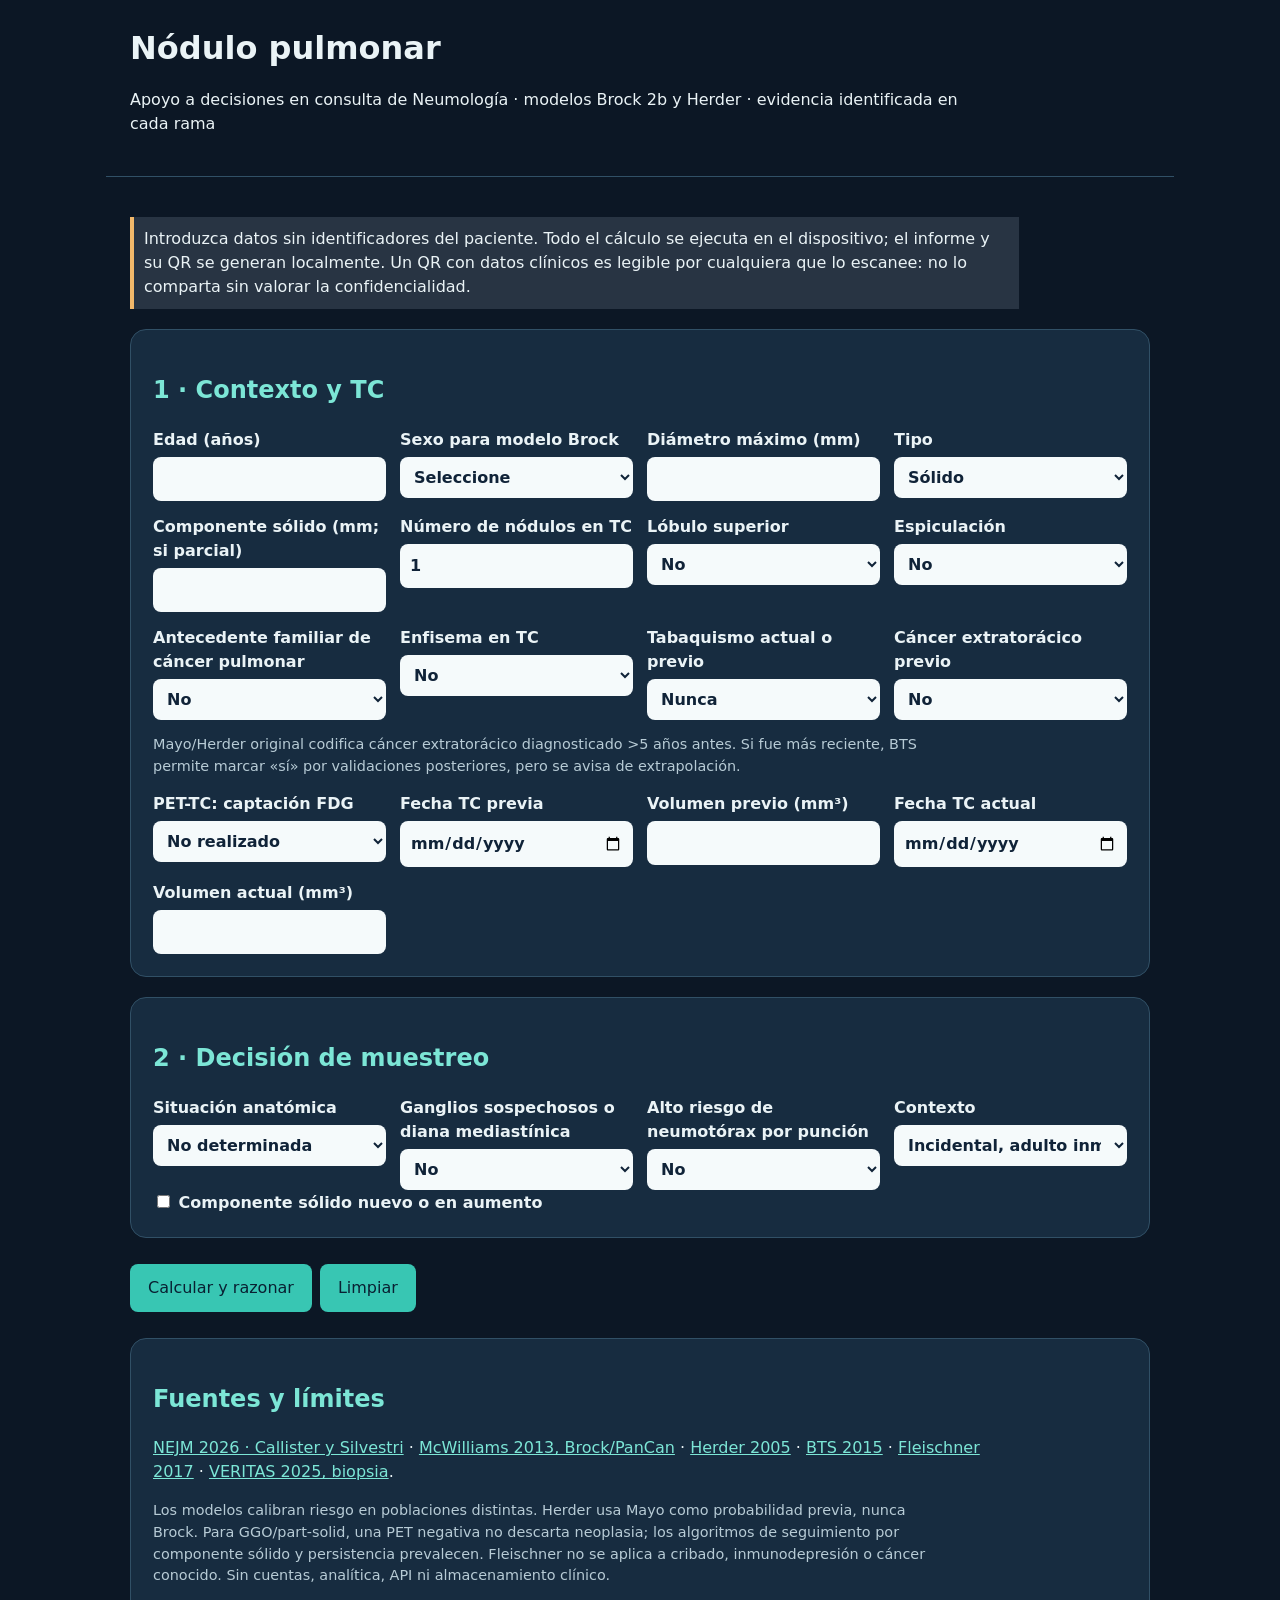
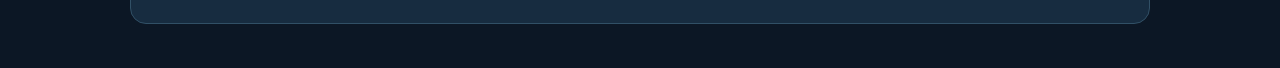
==== nodulo-pulmonar/index.html @ 8e1ca2b0 "Publicar PWA profesional de nódulo pulmonar con modelos validados" ====
<!doctype html><html lang="es"><head><meta charset="utf-8"><meta name="viewport" content="width=device-width,initial-scale=1"><meta name="theme-color" content="#0c1725"><meta name="apple-mobile-web-app-capable" content="yes"><link rel="manifest" href="manifest.webmanifest"><link rel="icon" href="icon.svg"><title>Nódulo pulmonar · consulta</title><style>body{margin:0;background:#0c1725;color:#eaf3f6;font:16px/1.5 system-ui}header,main{max-width:1020px;margin:auto;padding:24px}header{border-bottom:1px solid #315066}h1{margin:0;font-size:2rem}h2{color:#7ce6d6}p{max-width:85ch}.card{background:#172c40;border:1px solid #315066;border-radius:16px;padding:22px;margin:20px 0}.grid{display:grid;grid-template-columns:repeat(auto-fit,minmax(220px,1fr));gap:14px}label{display:block;font-weight:650}input,select,textarea{box-sizing:border-box;width:100%;font:inherit;background:#f5fafb;color:#102338;padding:10px;border-radius:8px;border:0;margin-top:5px}input[type=checkbox]{width:auto}button{background:#38c6b3;color:#092032;border:0;border-radius:8px;padding:12px 18px;font-weight:bold;font:inherit;cursor:pointer;margin:6px 8px 6px 0}a{color:#7ce6d6}.small{font-size:.9rem;color:#b7cbd5}.warn{border-left:4px solid #f2b86a;padding:10px;background:#283443}.result{white-space:pre-wrap}.hidden{display:none}@media print{body{background:white;color:black}header,form,.no-print{display:none!important}.card{background:white;color:black;border:0}a{color:black}}</style></head><body><header><h1>Nódulo pulmonar</h1><p>Apoyo a decisiones en consulta de Neumología · modelos Brock 2b y Herder · evidencia identificada en cada rama</p></header><main><p class="warn">Introduzca datos sin identificadores del paciente. Todo el cálculo se ejecuta en el dispositivo; el informe y su QR se generan localmente. Un QR con datos clínicos es legible por cualquiera que lo escanee: no lo comparta sin valorar la confidencialidad.</p><form id="form"><section class="card"><h2>1 · Contexto y TC</h2><div class="grid"><label>Edad (años)<input name="age" type="number" min="18" max="100" required></label><label>Sexo para modelo Brock<select name="female"><option value="">Seleccione</option><option value="0">Varón</option><option value="1">Mujer</option></select></label><label>Diámetro máximo (mm)<input name="diameter" type="number" min="1" max="30" step=".1" required></label><label>Tipo<select name="type"><option value="solid">Sólido</option><option value="ggo">Vidrio deslustrado puro</option><option value="part">Parcialmente sólido</option></select></label><label>Componente sólido (mm; si parcial)<input name="solidPart" type="number" min="0" max="30" step=".1"></label><label>Número de nódulos en TC<input name="count" type="number" min="1" max="100" step="1" value="1" required></label><label>Lóbulo superior<select name="upper"><option value="0">No</option><option value="1">Sí</option></select></label><label>Espiculación<select name="spiculation"><option value="0">No</option><option value="1">Sí</option></select></label><label>Antecedente familiar de cáncer pulmonar<select name="family"><option value="0">No</option><option value="1">Sí</option></select></label><label>Enfisema en TC<select name="emphysema"><option value="0">No</option><option value="1">Sí</option></select></label><label>Tabaquismo actual o previo<select name="smoker"><option value="0">Nunca</option><option value="1">Actual o previo</option></select></label><label>Cáncer extratorácico previo<select name="cancer"><option value="0">No</option><option value="1">Sí, diagnosticado hace más de 5 años</option><option value="2">Sí, en los últimos 5 años</option></select></label></div><p class="small">Mayo/Herder original codifica cáncer extratorácico diagnosticado &gt;5 años antes. Si fue más reciente, BTS permite marcar «sí» por validaciones posteriores, pero se avisa de extrapolación.</p><div class="grid"><label>PET-TC: captación FDG<select name="pet"><option value="none">No realizado</option><option value="absent">Ausente (fondo pulmonar)</option><option value="faint">Tenue (≤ pool mediastínico)</option><option value="moderate">Moderada (&gt; pool mediastínico)</option><option value="intense">Intensa (marcadamente &gt; pool)</option></select></label><label>Fecha TC previa<input name="date1" type="date"></label><label>Volumen previo (mm³)<input name="v1" type="number" min="0" step=".1"></label><label>Fecha TC actual<input name="date2" type="date"></label><label>Volumen actual (mm³)<input name="v2" type="number" min="0" step=".1"></label></div></section><section class="card"><h2>2 · Decisión de muestreo</h2><div class="grid"><label>Situación anatómica<select name="location"><option value="unknown">No determinada</option><option value="central">Central / lesión endobronquial</option><option value="peripheral">Periférica con ventana transtorácica</option><option value="peripheralAirway">Periférica con bronquio signo o navegación</option></select></label><label>Ganglios sospechosos o diana mediastínica<select name="nodes"><option value="0">No</option><option value="1">Sí</option></select></label><label>Alto riesgo de neumotórax por punción<select name="pneumo"><option value="0">No</option><option value="1">Sí</option></select></label><label>Contexto<select name="scope"><option value="incidental">Incidental, adulto inmunocompetente sin cáncer conocido</option><option value="screen">Cribado</option><option value="oncology">Cáncer activo conocido</option><option value="immune">Inmunosupresión / infección probable</option></select></label></div><label><input type="checkbox" name="newsolid"> Componente sólido nuevo o en aumento</label></section><button type="submit">Calcular y razonar</button><button type="reset">Limpiar</button></form><section id="output" class="card hidden" aria-live="polite"></section><section class="card"><h2>Fuentes y límites</h2><p><a href="https://www.nejm.org/doi/full/10.1056/NEJMcp2515063">NEJM 2026 · Callister y Silvestri</a> · <a href="https://pmc.ncbi.nlm.nih.gov/articles/3951177/">McWilliams 2013, Brock/PanCan</a> · <a href="https://pubmed.ncbi.nlm.nih.gov/16236914/">Herder 2005</a> · <a href="https://www.brit-thoracic.org.uk/clinical-resources/guidelines/pulmonary-nodules/">BTS 2015</a> · <a href="https://pubs.rsna.org/doi/10.1148/radiol.2017161659">Fleischner 2017</a> · <a href="https://www.nejm.org/doi/10.1056/NEJMoa2414059">VERITAS 2025, biopsia</a>.</p><p class="small">Los modelos calibran riesgo en poblaciones distintas. Herder usa Mayo como probabilidad previa, nunca Brock. Para GGO/part-solid, una PET negativa no descarta neoplasia; los algoritmos de seguimiento por componente sólido y persistencia prevalecen. Fleischner no se aplica a cribado, inmunodepresión o cáncer conocido. Sin cuentas, analítica, API ni almacenamiento clínico.</p></section></main><script type="module" src="app.mjs"></script></body></html>
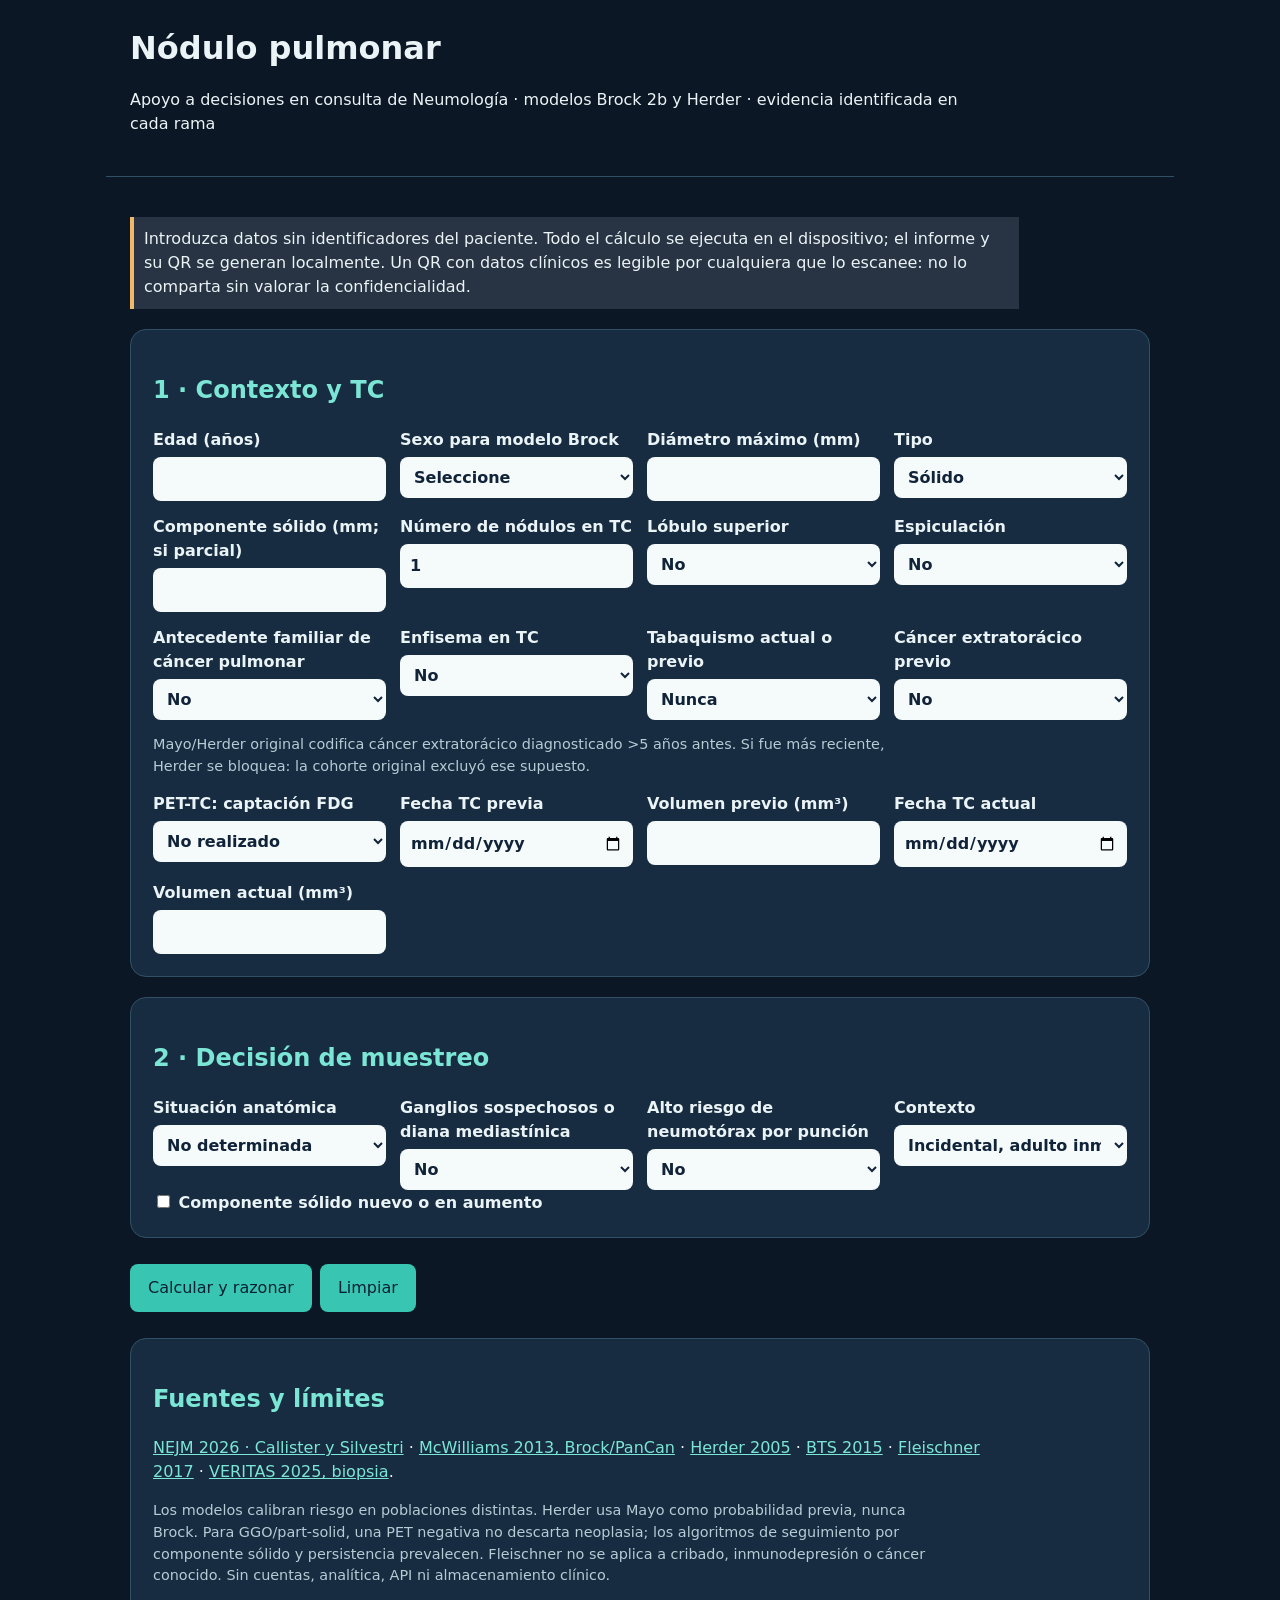
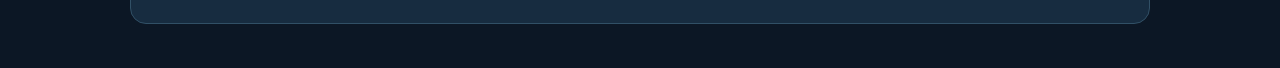
==== commit 613d21c1: "Aclarar exclusión de Herder y cerrar registro de publicación" ====
--- a/nodulo-pulmonar/index.html
+++ b/nodulo-pulmonar/index.html
@@ -1 +1 @@
-<!doctype html><html lang="es"><head><meta charset="utf-8"><meta name="viewport" content="width=device-width,initial-scale=1"><meta name="theme-color" content="#0c1725"><meta name="apple-mobile-web-app-capable" content="yes"><link rel="manifest" href="manifest.webmanifest"><link rel="icon" href="icon.svg"><title>Nódulo pulmonar · consulta</title><style>body{margin:0;background:#0c1725;color:#eaf3f6;font:16px/1.5 system-ui}header,main{max-width:1020px;margin:auto;padding:24px}header{border-bottom:1px solid #315066}h1{margin:0;font-size:2rem}h2{color:#7ce6d6}p{max-width:85ch}.card{background:#172c40;border:1px solid #315066;border-radius:16px;padding:22px;margin:20px 0}.grid{display:grid;grid-template-columns:repeat(auto-fit,minmax(220px,1fr));gap:14px}label{display:block;font-weight:650}input,select,textarea{box-sizing:border-box;width:100%;font:inherit;background:#f5fafb;color:#102338;padding:10px;border-radius:8px;border:0;margin-top:5px}input[type=checkbox]{width:auto}button{background:#38c6b3;color:#092032;border:0;border-radius:8px;padding:12px 18px;font-weight:bold;font:inherit;cursor:pointer;margin:6px 8px 6px 0}a{color:#7ce6d6}.small{font-size:.9rem;color:#b7cbd5}.warn{border-left:4px solid #f2b86a;padding:10px;background:#283443}.result{white-space:pre-wrap}.hidden{display:none}@media print{body{background:white;color:black}header,form,.no-print{display:none!important}.card{background:white;color:black;border:0}a{color:black}}</style></head><body><header><h1>Nódulo pulmonar</h1><p>Apoyo a decisiones en consulta de Neumología · modelos Brock 2b y Herder · evidencia identificada en cada rama</p></header><main><p class="warn">Introduzca datos sin identificadores del paciente. Todo el cálculo se ejecuta en el dispositivo; el informe y su QR se generan localmente. Un QR con datos clínicos es legible por cualquiera que lo escanee: no lo comparta sin valorar la confidencialidad.</p><form id="form"><section class="card"><h2>1 · Contexto y TC</h2><div class="grid"><label>Edad (años)<input name="age" type="number" min="18" max="100" required></label><label>Sexo para modelo Brock<select name="female"><option value="">Seleccione</option><option value="0">Varón</option><option value="1">Mujer</option></select></label><label>Diámetro máximo (mm)<input name="diameter" type="number" min="1" max="30" step=".1" required></label><label>Tipo<select name="type"><option value="solid">Sólido</option><option value="ggo">Vidrio deslustrado puro</option><option value="part">Parcialmente sólido</option></select></label><label>Componente sólido (mm; si parcial)<input name="solidPart" type="number" min="0" max="30" step=".1"></label><label>Número de nódulos en TC<input name="count" type="number" min="1" max="100" step="1" value="1" required></label><label>Lóbulo superior<select name="upper"><option value="0">No</option><option value="1">Sí</option></select></label><label>Espiculación<select name="spiculation"><option value="0">No</option><option value="1">Sí</option></select></label><label>Antecedente familiar de cáncer pulmonar<select name="family"><option value="0">No</option><option value="1">Sí</option></select></label><label>Enfisema en TC<select name="emphysema"><option value="0">No</option><option value="1">Sí</option></select></label><label>Tabaquismo actual o previo<select name="smoker"><option value="0">Nunca</option><option value="1">Actual o previo</option></select></label><label>Cáncer extratorácico previo<select name="cancer"><option value="0">No</option><option value="1">Sí, diagnosticado hace más de 5 años</option><option value="2">Sí, en los últimos 5 años</option></select></label></div><p class="small">Mayo/Herder original codifica cáncer extratorácico diagnosticado &gt;5 años antes. Si fue más reciente, BTS permite marcar «sí» por validaciones posteriores, pero se avisa de extrapolación.</p><div class="grid"><label>PET-TC: captación FDG<select name="pet"><option value="none">No realizado</option><option value="absent">Ausente (fondo pulmonar)</option><option value="faint">Tenue (≤ pool mediastínico)</option><option value="moderate">Moderada (&gt; pool mediastínico)</option><option value="intense">Intensa (marcadamente &gt; pool)</option></select></label><label>Fecha TC previa<input name="date1" type="date"></label><label>Volumen previo (mm³)<input name="v1" type="number" min="0" step=".1"></label><label>Fecha TC actual<input name="date2" type="date"></label><label>Volumen actual (mm³)<input name="v2" type="number" min="0" step=".1"></label></div></section><section class="card"><h2>2 · Decisión de muestreo</h2><div class="grid"><label>Situación anatómica<select name="location"><option value="unknown">No determinada</option><option value="central">Central / lesión endobronquial</option><option value="peripheral">Periférica con ventana transtorácica</option><option value="peripheralAirway">Periférica con bronquio signo o navegación</option></select></label><label>Ganglios sospechosos o diana mediastínica<select name="nodes"><option value="0">No</option><option value="1">Sí</option></select></label><label>Alto riesgo de neumotórax por punción<select name="pneumo"><option value="0">No</option><option value="1">Sí</option></select></label><label>Contexto<select name="scope"><option value="incidental">Incidental, adulto inmunocompetente sin cáncer conocido</option><option value="screen">Cribado</option><option value="oncology">Cáncer activo conocido</option><option value="immune">Inmunosupresión / infección probable</option></select></label></div><label><input type="checkbox" name="newsolid"> Componente sólido nuevo o en aumento</label></section><button type="submit">Calcular y razonar</button><button type="reset">Limpiar</button></form><section id="output" class="card hidden" aria-live="polite"></section><section class="card"><h2>Fuentes y límites</h2><p><a href="https://www.nejm.org/doi/full/10.1056/NEJMcp2515063">NEJM 2026 · Callister y Silvestri</a> · <a href="https://pmc.ncbi.nlm.nih.gov/articles/3951177/">McWilliams 2013, Brock/PanCan</a> · <a href="https://pubmed.ncbi.nlm.nih.gov/16236914/">Herder 2005</a> · <a href="https://www.brit-thoracic.org.uk/clinical-resources/guidelines/pulmonary-nodules/">BTS 2015</a> · <a href="https://pubs.rsna.org/doi/10.1148/radiol.2017161659">Fleischner 2017</a> · <a href="https://www.nejm.org/doi/10.1056/NEJMoa2414059">VERITAS 2025, biopsia</a>.</p><p class="small">Los modelos calibran riesgo en poblaciones distintas. Herder usa Mayo como probabilidad previa, nunca Brock. Para GGO/part-solid, una PET negativa no descarta neoplasia; los algoritmos de seguimiento por componente sólido y persistencia prevalecen. Fleischner no se aplica a cribado, inmunodepresión o cáncer conocido. Sin cuentas, analítica, API ni almacenamiento clínico.</p></section></main><script type="module" src="app.mjs"></script></body></html>
+<!doctype html><html lang="es"><head><meta charset="utf-8"><meta name="viewport" content="width=device-width,initial-scale=1"><meta name="theme-color" content="#0c1725"><meta name="apple-mobile-web-app-capable" content="yes"><link rel="manifest" href="manifest.webmanifest"><link rel="icon" href="icon.svg"><title>Nódulo pulmonar · consulta</title><style>body{margin:0;background:#0c1725;color:#eaf3f6;font:16px/1.5 system-ui}header,main{max-width:1020px;margin:auto;padding:24px}header{border-bottom:1px solid #315066}h1{margin:0;font-size:2rem}h2{color:#7ce6d6}p{max-width:85ch}.card{background:#172c40;border:1px solid #315066;border-radius:16px;padding:22px;margin:20px 0}.grid{display:grid;grid-template-columns:repeat(auto-fit,minmax(220px,1fr));gap:14px}label{display:block;font-weight:650}input,select,textarea{box-sizing:border-box;width:100%;font:inherit;background:#f5fafb;color:#102338;padding:10px;border-radius:8px;border:0;margin-top:5px}input[type=checkbox]{width:auto}button{background:#38c6b3;color:#092032;border:0;border-radius:8px;padding:12px 18px;font-weight:bold;font:inherit;cursor:pointer;margin:6px 8px 6px 0}a{color:#7ce6d6}.small{font-size:.9rem;color:#b7cbd5}.warn{border-left:4px solid #f2b86a;padding:10px;background:#283443}.result{white-space:pre-wrap}.hidden{display:none}@media print{body{background:white;color:black}header,form,.no-print{display:none!important}.card{background:white;color:black;border:0}a{color:black}}</style></head><body><header><h1>Nódulo pulmonar</h1><p>Apoyo a decisiones en consulta de Neumología · modelos Brock 2b y Herder · evidencia identificada en cada rama</p></header><main><p class="warn">Introduzca datos sin identificadores del paciente. Todo el cálculo se ejecuta en el dispositivo; el informe y su QR se generan localmente. Un QR con datos clínicos es legible por cualquiera que lo escanee: no lo comparta sin valorar la confidencialidad.</p><form id="form"><section class="card"><h2>1 · Contexto y TC</h2><div class="grid"><label>Edad (años)<input name="age" type="number" min="18" max="100" required></label><label>Sexo para modelo Brock<select name="female"><option value="">Seleccione</option><option value="0">Varón</option><option value="1">Mujer</option></select></label><label>Diámetro máximo (mm)<input name="diameter" type="number" min="1" max="30" step=".1" required></label><label>Tipo<select name="type"><option value="solid">Sólido</option><option value="ggo">Vidrio deslustrado puro</option><option value="part">Parcialmente sólido</option></select></label><label>Componente sólido (mm; si parcial)<input name="solidPart" type="number" min="0" max="30" step=".1"></label><label>Número de nódulos en TC<input name="count" type="number" min="1" max="100" step="1" value="1" required></label><label>Lóbulo superior<select name="upper"><option value="0">No</option><option value="1">Sí</option></select></label><label>Espiculación<select name="spiculation"><option value="0">No</option><option value="1">Sí</option></select></label><label>Antecedente familiar de cáncer pulmonar<select name="family"><option value="0">No</option><option value="1">Sí</option></select></label><label>Enfisema en TC<select name="emphysema"><option value="0">No</option><option value="1">Sí</option></select></label><label>Tabaquismo actual o previo<select name="smoker"><option value="0">Nunca</option><option value="1">Actual o previo</option></select></label><label>Cáncer extratorácico previo<select name="cancer"><option value="0">No</option><option value="1">Sí, diagnosticado hace más de 5 años</option><option value="2">Sí, en los últimos 5 años</option></select></label></div><p class="small">Mayo/Herder original codifica cáncer extratorácico diagnosticado &gt;5 años antes. Si fue más reciente, Herder se bloquea: la cohorte original excluyó ese supuesto.</p><div class="grid"><label>PET-TC: captación FDG<select name="pet"><option value="none">No realizado</option><option value="absent">Ausente (fondo pulmonar)</option><option value="faint">Tenue (≤ pool mediastínico)</option><option value="moderate">Moderada (&gt; pool mediastínico)</option><option value="intense">Intensa (marcadamente &gt; pool)</option></select></label><label>Fecha TC previa<input name="date1" type="date"></label><label>Volumen previo (mm³)<input name="v1" type="number" min="0" step=".1"></label><label>Fecha TC actual<input name="date2" type="date"></label><label>Volumen actual (mm³)<input name="v2" type="number" min="0" step=".1"></label></div></section><section class="card"><h2>2 · Decisión de muestreo</h2><div class="grid"><label>Situación anatómica<select name="location"><option value="unknown">No determinada</option><option value="central">Central / lesión endobronquial</option><option value="peripheral">Periférica con ventana transtorácica</option><option value="peripheralAirway">Periférica con bronquio signo o navegación</option></select></label><label>Ganglios sospechosos o diana mediastínica<select name="nodes"><option value="0">No</option><option value="1">Sí</option></select></label><label>Alto riesgo de neumotórax por punción<select name="pneumo"><option value="0">No</option><option value="1">Sí</option></select></label><label>Contexto<select name="scope"><option value="incidental">Incidental, adulto inmunocompetente sin cáncer conocido</option><option value="screen">Cribado</option><option value="oncology">Cáncer activo conocido</option><option value="immune">Inmunosupresión / infección probable</option></select></label></div><label><input type="checkbox" name="newsolid"> Componente sólido nuevo o en aumento</label></section><button type="submit">Calcular y razonar</button><button type="reset">Limpiar</button></form><section id="output" class="card hidden" aria-live="polite"></section><section class="card"><h2>Fuentes y límites</h2><p><a href="https://www.nejm.org/doi/full/10.1056/NEJMcp2515063">NEJM 2026 · Callister y Silvestri</a> · <a href="https://pmc.ncbi.nlm.nih.gov/articles/3951177/">McWilliams 2013, Brock/PanCan</a> · <a href="https://pubmed.ncbi.nlm.nih.gov/16236914/">Herder 2005</a> · <a href="https://www.brit-thoracic.org.uk/clinical-resources/guidelines/pulmonary-nodules/">BTS 2015</a> · <a href="https://pubs.rsna.org/doi/10.1148/radiol.2017161659">Fleischner 2017</a> · <a href="https://www.nejm.org/doi/10.1056/NEJMoa2414059">VERITAS 2025, biopsia</a>.</p><p class="small">Los modelos calibran riesgo en poblaciones distintas. Herder usa Mayo como probabilidad previa, nunca Brock. Para GGO/part-solid, una PET negativa no descarta neoplasia; los algoritmos de seguimiento por componente sólido y persistencia prevalecen. Fleischner no se aplica a cribado, inmunodepresión o cáncer conocido. Sin cuentas, analítica, API ni almacenamiento clínico.</p></section></main><script type="module" src="app.mjs"></script></body></html>
